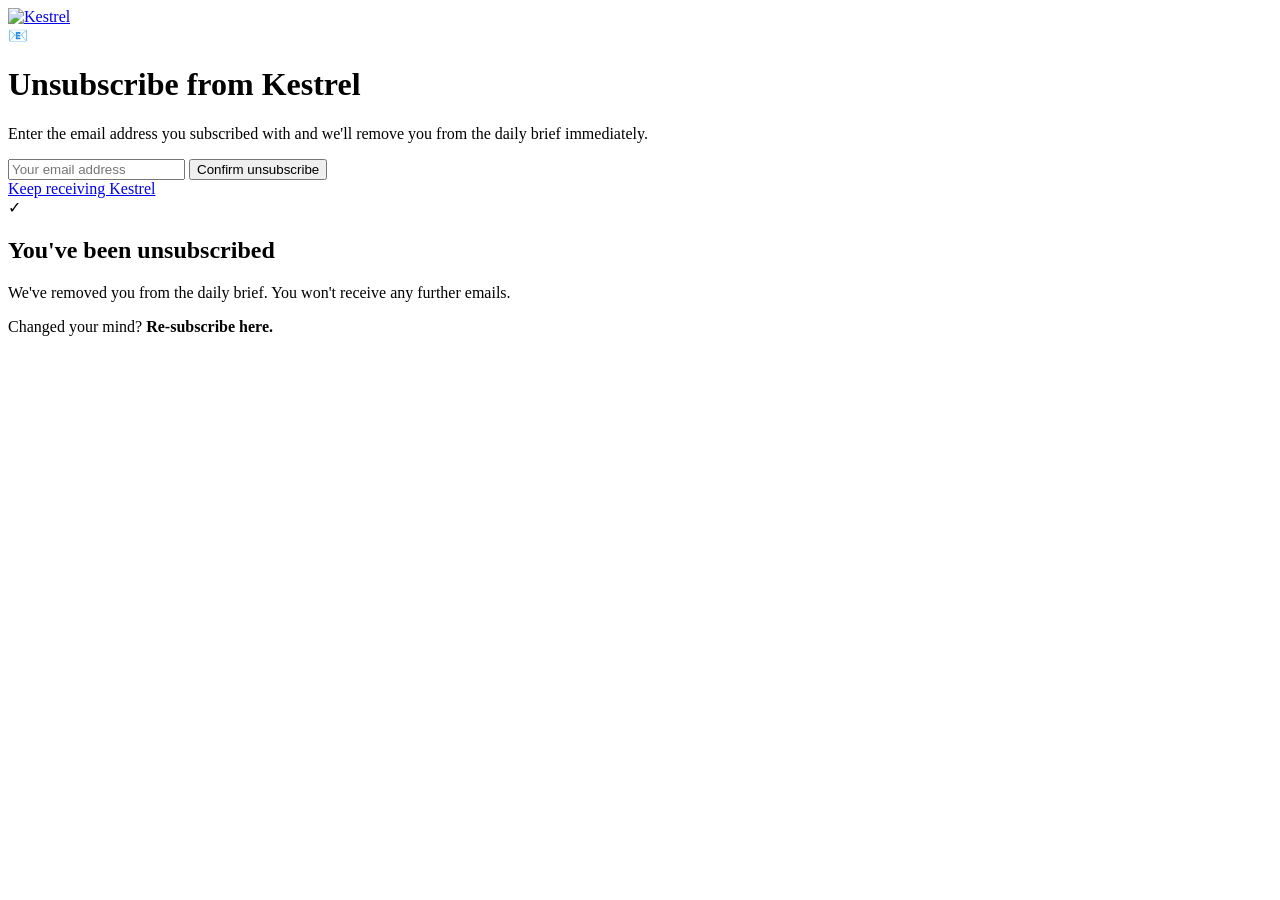
==== website/unsubscribe.html @ 00ac621d "Add Kestrel website, snippet enrichment pipeline, and config improvements Website (website/): - Land" ====
<!DOCTYPE html>
<html lang="en">
<head>
  <meta charset="UTF-8">
  <meta name="viewport" content="width=device-width, initial-scale=1.0">
  <title>Unsubscribe — Kestrel</title>
  <meta name="robots" content="noindex">
  <link rel="icon" type="image/png" href="/static/favicon.png">
  <link rel="preconnect" href="https://fonts.googleapis.com">
  <link rel="preconnect" href="https://fonts.gstatic.com" crossorigin>
  <link href="https://fonts.googleapis.com/css2?family=Inter:wght@300;400;500;600;700;800&display=swap" rel="stylesheet">
  <link rel="stylesheet" href="/static/style.css">
</head>
<body>

<main class="unsub-page" role="main">

  <a href="/" aria-label="Back to Kestrel home">
    <img src="/static/logo-light.png" class="unsub-logo" alt="Kestrel">
  </a>

  <div class="unsub-card">

    <!-- Form state -->
    <div class="unsub-card-body">
      <div class="unsub-icon" aria-hidden="true">&#128231;</div>
      <h1>Unsubscribe from Kestrel</h1>
      <p>Enter the email address you subscribed with and we'll remove you from the daily brief immediately.</p>

      <form class="unsub-form unsubscribe-form" novalidate>
        <input
          type="email"
          name="email"
          id="unsub-email"
          placeholder="Your email address"
          required
          autocomplete="email"
        >
        <button type="submit" class="btn-danger">Confirm unsubscribe</button>
        <div class="form-status" role="status" aria-live="polite"></div>
        <a href="/" class="btn-ghost">Keep receiving Kestrel</a>
      </form>
    </div>

    <!-- Success state (shown by JS) -->
    <div class="unsub-done" role="status">
      <div class="unsub-done-icon" aria-hidden="true">&#10003;</div>
      <h2>You've been unsubscribed</h2>
      <p>We've removed you from the daily brief. You won't receive any further emails.</p>
      <p>Changed your mind? <a href="/#subscribe" style="color:var(--violet);font-weight:600;text-decoration:none;">Re-subscribe here.</a></p>
    </div>

  </div>

</main>

<script src="/static/script.js"></script>
</body>
</html>
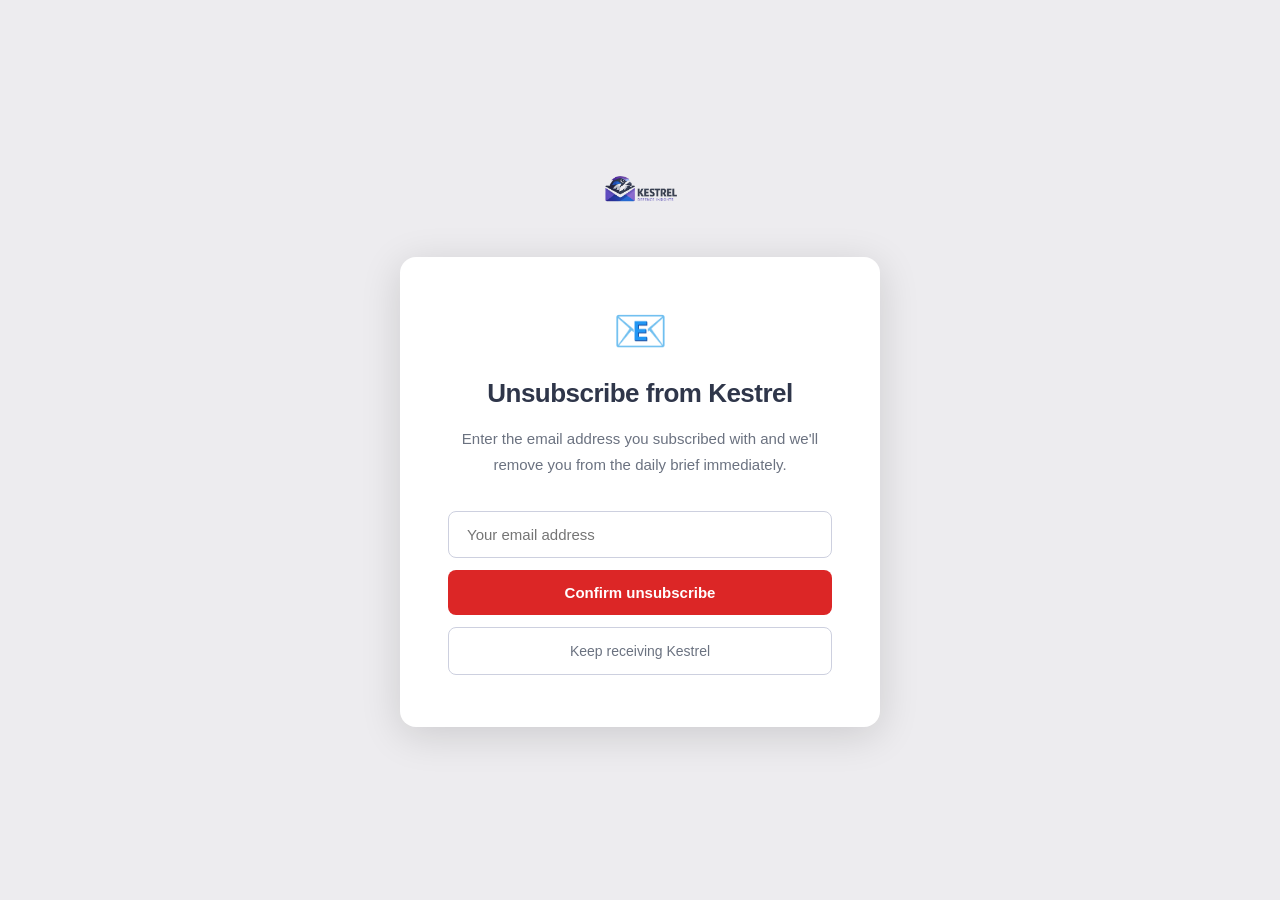
==== commit ec6a2f33: "Rebuild website CSS/HTML and refresh data files Fix website rendering: rewrite style.css to match BE" ====
--- a/website/unsubscribe.html
+++ b/website/unsubscribe.html
@@ -5,18 +5,18 @@
   <meta name="viewport" content="width=device-width, initial-scale=1.0">
   <title>Unsubscribe — Kestrel</title>
   <meta name="robots" content="noindex">
-  <link rel="icon" type="image/png" href="/static/favicon.png">
+  <link rel="icon" type="image/png" href="static/favicon.png">
   <link rel="preconnect" href="https://fonts.googleapis.com">
   <link rel="preconnect" href="https://fonts.gstatic.com" crossorigin>
   <link href="https://fonts.googleapis.com/css2?family=Inter:wght@300;400;500;600;700;800&display=swap" rel="stylesheet">
-  <link rel="stylesheet" href="/static/style.css">
+  <link rel="stylesheet" href="static/style.css">
 </head>
 <body>
 
 <main class="unsub-page" role="main">
 
   <a href="/" aria-label="Back to Kestrel home">
-    <img src="/static/logo-light.png" class="unsub-logo" alt="Kestrel">
+    <img src="static/logo-light.png" class="unsub-logo" alt="Kestrel">
   </a>
 
   <div class="unsub-card">
@@ -54,6 +54,6 @@
 
 </main>
 
-<script src="/static/script.js"></script>
+<script src="static/script.js"></script>
 </body>
 </html>
--- a/website/static/style.css
+++ b/website/static/style.css
@@ -0,0 +1,668 @@
+/* =========================================================
+   KESTREL — Website Stylesheet
+   Brand: Navy #2F364A · Violet #8A6BCD · Blue #2568D0
+   ========================================================= */
+
+:root {
+  --navy:        #2F364A;
+  --navy-mid:    #3A4152;
+  --violet:      #8A6BCD;
+  --violet-dark: #6451B3;
+  --blue:        #2568D0;
+  --grey:        #EDECEF;
+  --grey-mid:    #CDD0DF;
+  --angle-bg:    #F0EBF8;
+  --white:       #FFFFFF;
+  --body:        #2F364A;
+  --muted:       #6B7280;
+  --radius:      8px;
+  --max-w:       1120px;
+  --font:        'DM Sans', Arial, 'Helvetica Neue', sans-serif;
+  --font-mono:   'IBM Plex Mono', monospace;
+  --shadow:      0 2px 16px rgba(0,0,0,.10);
+  --shadow-lg:   0 8px 40px rgba(0,0,0,.14);
+}
+
+*, *::before, *::after { box-sizing: border-box; margin: 0; padding: 0; }
+html { scroll-behavior: smooth; }
+body {
+  font-family: var(--font);
+  color: var(--body);
+  background: var(--white);
+  line-height: 1.6;
+  -webkit-font-smoothing: antialiased;
+}
+a { color: inherit; text-decoration: none; }
+
+.container { max-width: var(--max-w); margin: 0 auto; padding: 0 28px; }
+
+/* ── Navigation ─────────────────────────────────────────── */
+.site-nav {
+  position: fixed; top: 0; left: 0; right: 0;
+  z-index: 200;
+  padding: 20px 0;
+  transition: background .3s, box-shadow .3s, padding .3s;
+}
+.site-nav.scrolled {
+  background: rgba(255,255,255,.97);
+  backdrop-filter: blur(12px);
+  box-shadow: 0 1px 0 var(--grey-mid);
+  padding: 14px 0;
+}
+.site-nav__inner {
+  display: flex;
+  align-items: center;
+  justify-content: space-between;
+}
+.site-nav__logo {
+  display: flex;
+  align-items: center;
+  text-decoration: none;
+}
+.site-nav__logo img { height: 30px; width: auto; display: block; }
+.site-nav__tagline {
+  flex: 1;
+  text-align: center;
+  padding: 0 24px;
+  font-size: 12px;
+  font-style: italic;
+  color: rgba(255,255,255,.55);
+  letter-spacing: .01em;
+  white-space: nowrap;
+  overflow: hidden;
+  text-overflow: ellipsis;
+}
+.site-nav.scrolled .site-nav__tagline { color: var(--muted); }
+.site-nav__cta {
+  flex-shrink: 0;
+  padding: 10px 22px;
+  background: var(--violet);
+  color: var(--white);
+  border-radius: var(--radius);
+  font-size: 14px;
+  font-weight: 600;
+  letter-spacing: .01em;
+  transition: background .2s, transform .15s;
+}
+.site-nav__cta:hover { background: var(--violet-dark); transform: translateY(-1px); }
+
+/* ── Hero ───────────────────────────────────────────────── */
+.hero {
+  background: var(--navy);
+  padding: 140px 0 100px;
+  text-align: center;
+  position: relative;
+  overflow: hidden;
+}
+.hero::before {
+  content: '';
+  position: absolute;
+  top: -180px; right: -180px;
+  width: 680px; height: 680px;
+  background: radial-gradient(circle, rgba(138,107,205,.22) 0%, transparent 68%);
+  pointer-events: none;
+}
+.hero::after {
+  content: '';
+  position: absolute;
+  bottom: -120px; left: -80px;
+  width: 500px; height: 500px;
+  background: radial-gradient(circle, rgba(37,104,208,.12) 0%, transparent 65%);
+  pointer-events: none;
+}
+.hero .container { position: relative; z-index: 1; }
+.hero__eyebrow {
+  font-size: 11px;
+  font-weight: 600;
+  letter-spacing: 2px;
+  text-transform: uppercase;
+  color: var(--violet);
+  margin-bottom: 28px;
+}
+.hero__h1 {
+  font-family: 'Space Grotesk', var(--font);
+  font-size: clamp(38px, 5.5vw, 62px);
+  font-weight: 700;
+  line-height: 1.08;
+  color: var(--white);
+  letter-spacing: -.03em;
+  margin-bottom: 24px;
+}
+.hero__sub {
+  font-size: 18px;
+  color: rgba(237,236,239,.72);
+  line-height: 1.7;
+  max-width: 540px;
+  margin: 0 auto 44px;
+}
+.hero__form { max-width: 440px; margin: 0 auto; }
+.hero__form-row {
+  display: flex;
+  flex-direction: column;
+  gap: 10px;
+  margin-bottom: 10px;
+}
+.hero__form input[type="email"] {
+  width: 100%;
+  padding: 14px 18px;
+  font-size: 15px;
+  font-family: var(--font);
+  border: 1px solid rgba(237,236,239,.2);
+  border-radius: var(--radius);
+  background: rgba(255,255,255,.08);
+  color: var(--white);
+  outline: none;
+  transition: border-color .2s, background .2s;
+}
+.hero__form input[type="email"]::placeholder { color: rgba(255,255,255,.38); }
+.hero__form input[type="email"]:focus { border-color: var(--violet); background: rgba(255,255,255,.12); }
+.hero__note {
+  font-size: 12px;
+  color: rgba(237,236,239,.42);
+  margin-top: 10px;
+}
+
+/* ── Shared button ──────────────────────────────────────── */
+.btn-primary {
+  width: 100%;
+  padding: 15px 28px;
+  background: var(--violet);
+  color: var(--white);
+  border: none;
+  border-radius: var(--radius);
+  font-size: 15px;
+  font-weight: 600;
+  font-family: var(--font);
+  cursor: pointer;
+  transition: background .2s, transform .15s, box-shadow .2s;
+  letter-spacing: .01em;
+}
+.btn-primary:hover {
+  background: var(--violet-dark);
+  transform: translateY(-1px);
+  box-shadow: 0 6px 20px rgba(100,81,179,.35);
+}
+.btn-primary:active { transform: translateY(0); }
+.btn-primary:disabled { opacity: .6; cursor: not-allowed; transform: none; }
+.btn-primary--light {
+  background: var(--white);
+  color: var(--violet-dark);
+}
+.btn-primary--light:hover { background: var(--grey); }
+
+/* ── Form status ────────────────────────────────────────── */
+.form-status {
+  margin-top: 12px;
+  padding: 12px 16px;
+  border-radius: var(--radius);
+  font-size: 14px;
+  font-weight: 500;
+  display: none;
+}
+.form-status.success { background: rgba(138,107,205,.2); color: #C4B5FD; display: block; }
+.form-status.error   { background: rgba(220,38,38,.15);  color: #FCA5A5; display: block; }
+
+/* ── Brief demo section ─────────────────────────────────── */
+.brief-demo {
+  padding: 80px 0 100px;
+  background: var(--grey);
+}
+.brief-demo > .container { max-width: 780px; }
+
+/* Document card — mimics the actual email brief */
+.brief-doc {
+  background: var(--white);
+  border-radius: 12px;
+  overflow: hidden;
+  box-shadow: var(--shadow-lg);
+  border: 1px solid var(--grey-mid);
+}
+.brief-doc__masthead {
+  background: var(--grey);
+  border-bottom: 1px solid var(--grey-mid);
+  padding: 22px 40px;
+  text-align: center;
+}
+.brief-doc__masthead img { height: 52px; width: auto; }
+.brief-doc__disclaimer {
+  background: var(--grey);
+  padding: 8px 40px 14px;
+  font-size: 11px;
+  color: var(--muted);
+  text-align: center;
+  border-bottom: 1px solid var(--grey-mid);
+}
+.brief-doc__slotbar {
+  background: var(--grey);
+  border-bottom: 1px solid var(--grey-mid);
+  padding: 12px 40px;
+  text-align: center;
+}
+.brief-doc__tagline {
+  font-size: 13px;
+  color: var(--body);
+  font-style: italic;
+  margin-bottom: 4px;
+}
+.brief-doc__slot {
+  font-size: 12px;
+  color: var(--muted);
+}
+.brief-doc__section-hdr {
+  padding: 20px 40px 0;
+}
+.brief-doc__section-label {
+  display: inline-block;
+  font-size: 13px;
+  font-weight: 700;
+  text-transform: uppercase;
+  letter-spacing: 1px;
+  color: var(--blue);
+  border-bottom: 2px solid var(--blue);
+  padding-bottom: 6px;
+}
+
+/* Individual brief items */
+.brief-doc__item {
+  display: flex;
+  gap: 18px;
+  padding: 20px 40px 24px;
+  border-bottom: 1px solid var(--grey);
+}
+.brief-doc__item:last-of-type { border-bottom: none; }
+.brief-doc__item-num {
+  flex-shrink: 0;
+  width: 28px;
+  height: 28px;
+  background: var(--navy);
+  color: var(--white);
+  border-radius: 50%;
+  display: flex;
+  align-items: center;
+  justify-content: center;
+  font-size: 11px;
+  font-weight: 700;
+  font-family: var(--font-mono);
+  margin-top: 2px;
+}
+.brief-doc__item-body { flex: 1; min-width: 0; }
+.brief-doc__headline {
+  font-size: 15px;
+  font-weight: 700;
+  color: var(--navy);
+  line-height: 1.4;
+  margin-bottom: 12px;
+}
+.brief-doc__field { margin-bottom: 8px; }
+.brief-doc__field-label {
+  font-size: 9px;
+  font-weight: 700;
+  text-transform: uppercase;
+  letter-spacing: 1px;
+  color: var(--muted);
+  margin-bottom: 3px;
+}
+.brief-doc__field-text {
+  font-size: 13px;
+  color: var(--body);
+  line-height: 1.6;
+}
+.brief-doc__angle {
+  background: var(--angle-bg);
+  border-left: 3px solid var(--violet);
+  border-radius: 0 6px 6px 0;
+  padding: 10px 14px;
+  margin-top: 10px;
+}
+.brief-doc__angle-label {
+  font-size: 9px;
+  font-weight: 700;
+  text-transform: uppercase;
+  letter-spacing: 1px;
+  color: var(--violet);
+  margin-bottom: 4px;
+}
+.brief-doc__angle-text {
+  font-size: 12px;
+  color: var(--body);
+  line-height: 1.6;
+}
+
+/* Blurred content — unreadable but shape/structure visible */
+.blurred {
+  filter: blur(5px);
+  user-select: none;
+  pointer-events: none;
+}
+
+/* Violet variant for section label (Watchpoints, AusTender) */
+.brief-doc__section-label--violet {
+  color: var(--violet);
+  border-color: var(--violet);
+}
+
+/* Bullet lists for Watchpoints / AusTender sections */
+.brief-doc__bullets {
+  list-style: disc;
+  padding: 10px 40px 18px 58px;
+}
+.brief-doc__bullet {
+  font-size: 13px;
+  color: var(--body);
+  line-height: 1.6;
+  margin-bottom: 7px;
+}
+.brief-doc__bullets--austender .brief-doc__bullet {
+  font-size: 11px;
+  font-family: var(--font-mono);
+  list-style: none;
+  margin-left: -18px;
+}
+
+/* Gate — gradient + inline CTA */
+.brief-doc__gate {
+  position: relative;
+  background: var(--white);
+}
+.brief-doc__gate-fade {
+  height: 80px;
+  background: linear-gradient(to bottom, rgba(255,255,255,0), var(--white));
+  margin-top: -80px;
+  position: relative;
+  z-index: 1;
+}
+.brief-doc__gate-cta {
+  text-align: center;
+  padding: 24px 40px 36px;
+}
+.gate__count {
+  font-size: 13px;
+  color: var(--muted);
+  margin-bottom: 10px;
+  font-style: italic;
+}
+.gate__h2 {
+  font-family: 'Space Grotesk', var(--font);
+  font-size: 22px;
+  font-weight: 700;
+  color: var(--navy);
+  margin-bottom: 22px;
+}
+.gate__form {
+  max-width: 380px;
+  margin: 0 auto;
+  display: flex;
+  flex-direction: column;
+  gap: 10px;
+}
+.gate__form input {
+  width: 100%;
+  padding: 13px 16px;
+  font-size: 14px;
+  font-family: var(--font);
+  border: 1px solid var(--grey-mid);
+  border-radius: var(--radius);
+  color: var(--body);
+  background: var(--white);
+  outline: none;
+  transition: border-color .2s;
+}
+.gate__form input:focus { border-color: var(--violet); }
+.gate__note {
+  font-size: 12px;
+  color: var(--muted);
+  margin-top: 6px;
+}
+
+/* ── Differentiators ────────────────────────────────────── */
+.diffs {
+  padding: 80px 0;
+  background: var(--white);
+}
+.diffs__eyebrow {
+  font-size: 15px;
+  font-weight: 700;
+  letter-spacing: 2px;
+  text-transform: uppercase;
+  color: var(--violet);
+  text-align: center;
+  margin-bottom: 40px;
+}
+.diffs__grid {
+  display: grid;
+  grid-template-columns: repeat(3, minmax(0, 360px));
+  gap: 24px;
+  justify-content: center;
+}
+.diff-item {
+  background: var(--grey);
+  border-radius: 12px;
+  padding: 32px 28px;
+  border: 1px solid var(--grey-mid);
+  transition: transform .25s, box-shadow .25s;
+  text-align: center;
+}
+.diff-item:hover { transform: translateY(-4px); box-shadow: var(--shadow-lg); }
+.diff-item__label {
+  font-family: 'Space Grotesk', var(--font);
+  font-size: 17px;
+  font-weight: 700;
+  color: var(--navy);
+  margin-bottom: 10px;
+}
+.diff-item__text {
+  font-size: 14px;
+  color: var(--muted);
+  line-height: 1.75;
+}
+.diff-item__tagline {
+  font-size: 13px;
+  font-style: italic;
+  color: var(--violet-dark);
+  margin-top: 14px;
+  line-height: 1.5;
+  font-weight: 500;
+}
+
+/* ── Subscribe block ────────────────────────────────────── */
+.subscribe-block {
+  background: var(--navy);
+  padding: 100px 0;
+  text-align: center;
+  position: relative;
+  overflow: hidden;
+}
+.subscribe-block::before {
+  content: '';
+  position: absolute;
+  top: -200px; right: -200px;
+  width: 600px; height: 600px;
+  background: radial-gradient(circle, rgba(138,107,205,.18) 0%, transparent 65%);
+  pointer-events: none;
+}
+.subscribe-block .container { position: relative; z-index: 1; }
+.subscribe-block__h2 {
+  font-family: 'Space Grotesk', var(--font);
+  font-size: clamp(28px, 3.5vw, 42px);
+  font-weight: 700;
+  color: var(--white);
+  letter-spacing: -.025em;
+  margin-bottom: 16px;
+}
+.subscribe-block__sub {
+  font-size: 16px;
+  color: rgba(237,236,239,.65);
+  line-height: 1.7;
+  max-width: 460px;
+  margin: 0 auto 44px;
+}
+.subscribe-block__form {
+  max-width: 420px;
+  margin: 0 auto;
+  display: flex;
+  flex-direction: column;
+  gap: 10px;
+}
+.subscribe-block__form input {
+  padding: 14px 18px;
+  font-size: 15px;
+  font-family: var(--font);
+  border: 1px solid rgba(237,236,239,.2);
+  border-radius: var(--radius);
+  background: rgba(255,255,255,.08);
+  color: var(--white);
+  outline: none;
+  transition: border-color .2s, background .2s;
+}
+.subscribe-block__form input::placeholder { color: rgba(255,255,255,.35); }
+.subscribe-block__form input:focus { border-color: var(--violet); background: rgba(255,255,255,.12); }
+.subscribe-block__form .form-status.success { color: #C4B5FD; background: rgba(138,107,205,.2); }
+.subscribe-block__form .form-status.error   { color: #FCA5A5; background: rgba(220,38,38,.15); }
+.subscribe-block__note {
+  font-size: 12px;
+  color: rgba(237,236,239,.38);
+  margin-top: 12px;
+}
+
+/* ── Footer ─────────────────────────────────────────────── */
+.site-footer {
+  background: var(--navy-mid);
+  padding: 56px 0 36px;
+  border-top: 1px solid rgba(237,236,239,.07);
+  color: rgba(237,236,239,.65);
+}
+.site-footer__inner {
+  display: flex;
+  align-items: flex-start;
+  justify-content: space-between;
+  gap: 48px;
+  margin-bottom: 40px;
+}
+.site-footer__brand img { height: 28px; display: block; margin-bottom: 12px; }
+.site-footer__tagline {
+  font-size: 13px;
+  color: rgba(237,236,239,.45);
+  line-height: 1.65;
+  font-style: italic;
+  max-width: 260px;
+}
+.site-footer__nav {
+  display: flex;
+  gap: 28px;
+  flex-wrap: wrap;
+}
+.site-footer__nav a {
+  font-size: 14px;
+  color: rgba(237,236,239,.55);
+  transition: color .2s;
+}
+.site-footer__nav a:hover { color: var(--white); }
+.site-footer__bottom {
+  border-top: 1px solid rgba(237,236,239,.07);
+  padding-top: 24px;
+  display: flex;
+  justify-content: space-between;
+  align-items: center;
+  font-size: 12px;
+  color: rgba(237,236,239,.32);
+}
+.site-footer__bottom a { color: rgba(237,236,239,.45); transition: color .2s; }
+.site-footer__bottom a:hover { color: var(--white); }
+
+/* ── Unsubscribe page ───────────────────────────────────── */
+.unsub-page {
+  min-height: 100vh;
+  background: var(--grey);
+  display: flex;
+  flex-direction: column;
+  align-items: center;
+  justify-content: center;
+  padding: 40px 24px;
+}
+.unsub-logo { height: 36px; margin-bottom: 40px; }
+.unsub-card {
+  background: var(--white);
+  border-radius: 16px;
+  padding: 52px 48px;
+  max-width: 480px;
+  width: 100%;
+  box-shadow: var(--shadow-lg);
+  text-align: center;
+}
+.unsub-icon { font-size: 44px; margin-bottom: 20px; line-height: 1; }
+.unsub-card h1 { font-size: 26px; font-weight: 800; color: var(--navy); margin-bottom: 12px; letter-spacing: -.02em; }
+.unsub-card p  { font-size: 15px; color: var(--muted); line-height: 1.75; margin-bottom: 32px; }
+.unsub-form { display: flex; flex-direction: column; gap: 12px; }
+.unsub-form input {
+  padding: 14px 18px;
+  font-size: 15px;
+  font-family: var(--font);
+  border: 1px solid var(--grey-mid);
+  border-radius: var(--radius);
+  color: var(--body);
+  outline: none;
+  transition: border-color .2s;
+  background: var(--white);
+}
+.unsub-form input:focus { border-color: var(--violet); }
+.btn-danger {
+  padding: 14px;
+  background: #DC2626;
+  border: none;
+  border-radius: var(--radius);
+  font-size: 15px;
+  font-weight: 600;
+  font-family: var(--font);
+  color: var(--white);
+  cursor: pointer;
+  transition: background .2s, transform .15s;
+}
+.btn-danger:hover { background: #B91C1C; transform: translateY(-1px); }
+.btn-danger:disabled { opacity: .6; cursor: not-allowed; transform: none; }
+.btn-ghost {
+  display: block;
+  padding: 12px;
+  text-align: center;
+  background: transparent;
+  border: 1px solid var(--grey-mid);
+  border-radius: var(--radius);
+  font-size: 14px;
+  font-weight: 500;
+  font-family: var(--font);
+  color: var(--muted);
+  cursor: pointer;
+  text-decoration: none;
+  transition: border-color .2s, color .2s;
+}
+.btn-ghost:hover { border-color: var(--navy); color: var(--navy); }
+.unsub-done { display: none; text-align: center; }
+.unsub-done-icon { font-size: 48px; margin-bottom: 16px; }
+.unsub-done h2 { font-size: 22px; font-weight: 700; color: var(--navy); margin-bottom: 10px; }
+.unsub-done p  { font-size: 14px; color: var(--muted); margin-bottom: 24px; }
+
+/* ── Scroll reveal ──────────────────────────────────────── */
+.reveal {
+  opacity: 0;
+  transform: translateY(22px);
+  transition: opacity .65s cubic-bezier(.16,1,.3,1), transform .65s cubic-bezier(.16,1,.3,1);
+}
+.reveal.visible { opacity: 1; transform: none; }
+
+/* ── Responsive ─────────────────────────────────────────── */
+@media (max-width: 780px) {
+  .hero { padding: 110px 0 72px; }
+  .brief-doc__item { padding: 16px 24px 20px; gap: 12px; }
+  .brief-doc__masthead { padding: 18px 24px; }
+  .brief-doc__disclaimer { padding: 8px 24px 12px; }
+  .brief-doc__slotbar { padding: 10px 24px; }
+  .brief-doc__section-hdr { padding: 16px 24px 0; }
+  .brief-doc__gate-cta { padding: 20px 24px 28px; }
+  .diffs__grid { grid-template-columns: 1fr; }
+}
+@media (max-width: 640px) {
+  .site-nav__tagline { display: none; }
+  .site-footer__inner { flex-direction: column; gap: 28px; }
+  .site-footer__bottom { flex-direction: column; gap: 8px; text-align: center; }
+  .unsub-card { padding: 40px 28px; }
+  .hero__h1 { font-size: 36px; }
+}
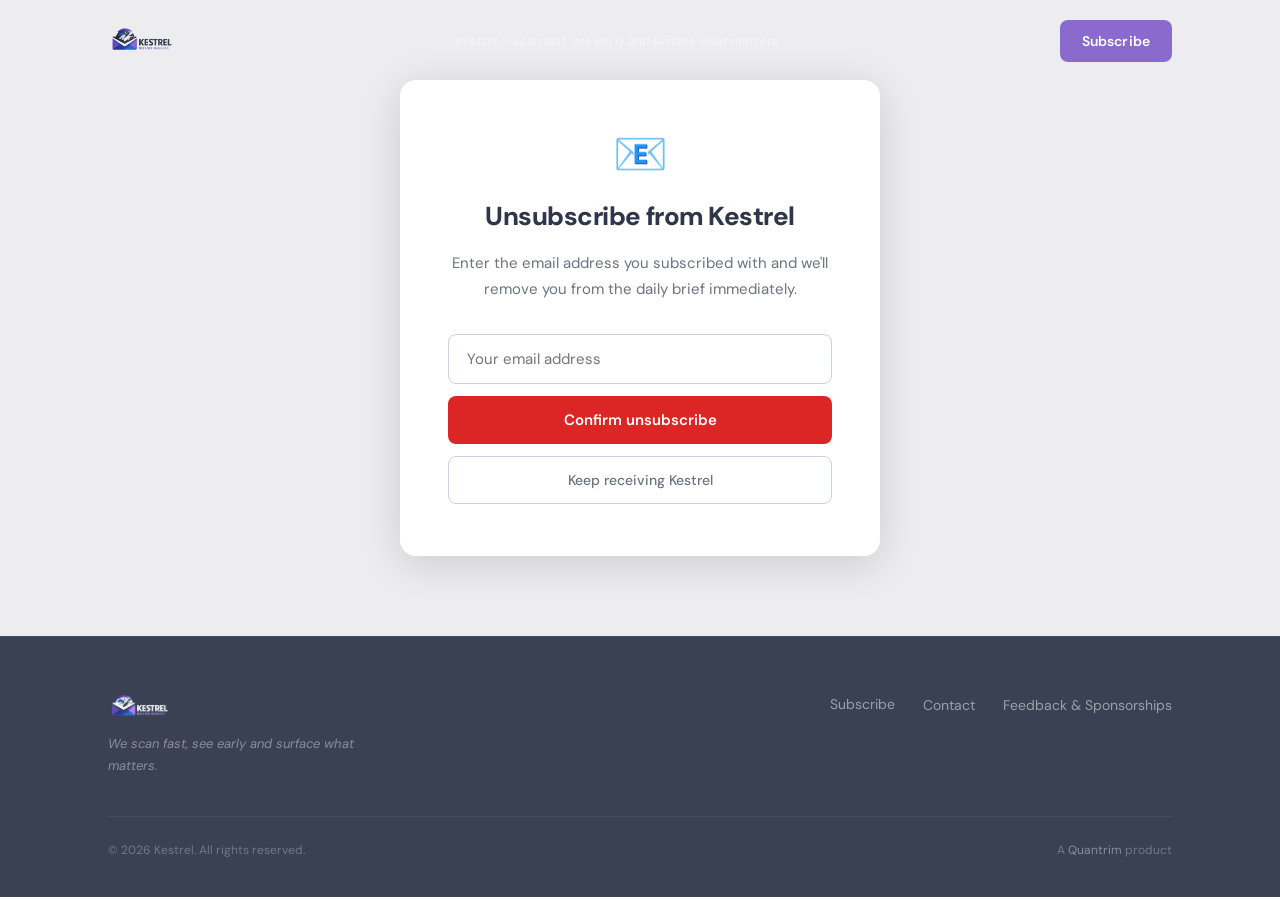
==== commit 476f6e35: "Add unsubscribe page, contact modal multi-trigger, and footer links - unsubscribe.html: rebuilt with" ====
--- a/website/unsubscribe.html
+++ b/website/unsubscribe.html
@@ -8,16 +8,26 @@
   <link rel="icon" type="image/png" href="static/favicon.png">
   <link rel="preconnect" href="https://fonts.googleapis.com">
   <link rel="preconnect" href="https://fonts.gstatic.com" crossorigin>
-  <link href="https://fonts.googleapis.com/css2?family=Inter:wght@300;400;500;600;700;800&display=swap" rel="stylesheet">
+  <link href="https://fonts.googleapis.com/css2?family=Space+Grotesk:wght@500;700&family=DM+Sans:opsz,wght@9..40,400;9..40,500;9..40,600&display=swap" rel="stylesheet">
   <link rel="stylesheet" href="static/style.css">
 </head>
 <body>
 
+<!-- Navigation -->
+<nav class="site-nav" role="navigation" aria-label="Main">
+  <div class="container">
+    <div class="site-nav__inner">
+      <a href="index.html" class="site-nav__logo" aria-label="Kestrel home">
+        <img src="static/logo-light.png" alt="Kestrel" height="30">
+      </a>
+      <span class="site-nav__tagline">Kestrel &mdash; scan fast, see early and surface what matters</span>
+      <a href="index.html#subscribe" class="site-nav__cta">Subscribe</a>
+    </div>
+  </div>
+</nav>
+
+<!-- Unsubscribe page body -->
 <main class="unsub-page" role="main">
-
-  <a href="/" aria-label="Back to Kestrel home">
-    <img src="static/logo-light.png" class="unsub-logo" alt="Kestrel">
-  </a>
 
   <div class="unsub-card">
 
@@ -38,7 +48,7 @@
         >
         <button type="submit" class="btn-danger">Confirm unsubscribe</button>
         <div class="form-status" role="status" aria-live="polite"></div>
-        <a href="/" class="btn-ghost">Keep receiving Kestrel</a>
+        <a href="index.html" class="btn-ghost">Keep receiving Kestrel</a>
       </form>
     </div>
 
@@ -47,13 +57,82 @@
       <div class="unsub-done-icon" aria-hidden="true">&#10003;</div>
       <h2>You've been unsubscribed</h2>
       <p>We've removed you from the daily brief. You won't receive any further emails.</p>
-      <p>Changed your mind? <a href="/#subscribe" style="color:var(--violet);font-weight:600;text-decoration:none;">Re-subscribe here.</a></p>
+      <p>Changed your mind? <a href="index.html#subscribe" style="color:var(--violet);font-weight:600;">Re-subscribe here.</a></p>
     </div>
 
   </div>
 
 </main>
 
+<!-- Footer -->
+<footer class="site-footer unsub-footer">
+  <div class="container">
+    <div class="site-footer__inner">
+      <div class="site-footer__brand">
+        <img src="static/logo-dark.png" alt="Kestrel" height="28">
+        <p class="site-footer__tagline">We scan fast, see early and surface what matters.</p>
+      </div>
+      <nav class="site-footer__nav" aria-label="Footer navigation">
+        <a href="index.html#subscribe">Subscribe</a>
+        <button class="footer-modal-btn" data-open-contact-modal>Contact</button>
+        <button class="footer-modal-btn" data-open-contact-modal>Feedback &amp; Sponsorships</button>
+      </nav>
+    </div>
+    <div class="site-footer__bottom">
+      <span>&copy; 2026 Kestrel. All rights reserved.</span>
+      <span>A <a href="https://quantrim.com" target="_blank" rel="noopener">Quantrim</a> product</span>
+    </div>
+  </div>
+</footer>
+
+<!-- Contact / Feedback & Sponsorships modal -->
+<div class="modal-overlay" id="contact-modal" role="dialog" aria-modal="true" aria-labelledby="contact-modal-title">
+  <div class="modal-card" role="document">
+    <button class="modal-close" id="close-contact-modal" aria-label="Close">&times;</button>
+    <h2 class="modal-title" id="contact-modal-title">Feedback &amp; Sponsorships</h2>
+    <p class="modal-sub">Questions, feedback, or sponsorship enquiries — we'd love to hear from you.</p>
+
+    <form class="contact-form" id="contact-form" novalidate>
+      <!-- Honeypot — hidden from humans, bots fill it in -->
+      <input type="text" name="_gotcha" class="contact-honeypot" tabindex="-1" autocomplete="off">
+
+      <div class="contact-grid">
+        <div class="contact-field">
+          <label for="cf-name">Name <span aria-hidden="true">*</span></label>
+          <input type="text" id="cf-name" name="name" required autocomplete="name" placeholder="Your name">
+        </div>
+        <div class="contact-field">
+          <label for="cf-company">Company</label>
+          <input type="text" id="cf-company" name="company" autocomplete="organization" placeholder="Organisation (optional)">
+        </div>
+      </div>
+      <div class="contact-field">
+        <label for="cf-email">Email <span aria-hidden="true">*</span></label>
+        <input type="email" id="cf-email" name="email" required autocomplete="email" placeholder="your@email.com">
+      </div>
+      <div class="contact-field">
+        <label for="cf-message">Message <span aria-hidden="true">*</span></label>
+        <textarea id="cf-message" name="message" rows="4" required placeholder="Your message…"></textarea>
+      </div>
+      <div class="contact-field contact-field--challenge">
+        <label for="cf-challenge"><span id="challenge-question">What is 3 + 4?</span> <span aria-hidden="true">*</span></label>
+        <input type="number" id="cf-challenge" name="challenge" required autocomplete="off" placeholder="Answer" style="max-width:120px;">
+      </div>
+
+      <div class="form-status" id="contact-status" role="status" aria-live="polite"></div>
+      <button type="submit" class="btn-primary contact-submit">Send message</button>
+    </form>
+
+    <!-- Success state -->
+    <div class="contact-done" id="contact-done" hidden>
+      <div class="contact-done__icon" aria-hidden="true">&#10003;</div>
+      <h3 class="contact-done__h3">Message sent</h3>
+      <p class="contact-done__p">Thanks — we'll be in touch shortly.</p>
+      <button class="btn-ghost" id="contact-done-close">Close</button>
+    </div>
+  </div>
+</div>
+
 <script src="static/script.js"></script>
 </body>
 </html>
--- a/website/static/style.css
+++ b/website/static/style.css
@@ -571,13 +571,11 @@
 
 /* ── Unsubscribe page ───────────────────────────────────── */
 .unsub-page {
-  min-height: 100vh;
   background: var(--grey);
   display: flex;
   flex-direction: column;
   align-items: center;
-  justify-content: center;
-  padding: 40px 24px;
+  padding: 80px 24px;
 }
 .unsub-logo { height: 36px; margin-bottom: 40px; }
 .unsub-card {
@@ -639,6 +637,166 @@
 .unsub-done-icon { font-size: 48px; margin-bottom: 16px; }
 .unsub-done h2 { font-size: 22px; font-weight: 700; color: var(--navy); margin-bottom: 10px; }
 .unsub-done p  { font-size: 14px; color: var(--muted); margin-bottom: 24px; }
+
+/* ── Footer modal trigger button ───────────────────────── */
+.footer-modal-btn {
+  background: none;
+  border: none;
+  padding: 0;
+  font-size: 14px;
+  font-family: var(--font);
+  color: rgba(237,236,239,.55);
+  cursor: pointer;
+  transition: color .2s;
+  text-align: left;
+}
+.footer-modal-btn:hover { color: var(--white); }
+
+/* ── Contact modal ──────────────────────────────────────── */
+.modal-overlay {
+  position: fixed;
+  inset: 0;
+  background: rgba(47,54,74,.75);
+  backdrop-filter: blur(4px);
+  -webkit-backdrop-filter: blur(4px);
+  display: flex;
+  align-items: center;
+  justify-content: center;
+  z-index: 1000;
+  padding: 24px;
+  opacity: 0;
+  visibility: hidden;
+  transition: opacity .22s ease, visibility .22s ease;
+}
+.modal-overlay.open {
+  opacity: 1;
+  visibility: visible;
+}
+.modal-card {
+  background: var(--white);
+  border-radius: 16px;
+  padding: 44px 48px;
+  max-width: 560px;
+  width: 100%;
+  max-height: 90vh;
+  overflow-y: auto;
+  position: relative;
+  box-shadow: 0 24px 80px rgba(0,0,0,.28);
+  transform: translateY(18px);
+  transition: transform .25s cubic-bezier(.16,1,.3,1);
+}
+.modal-overlay.open .modal-card { transform: none; }
+.modal-close {
+  position: absolute;
+  top: 18px; right: 20px;
+  background: none;
+  border: none;
+  font-size: 22px;
+  color: var(--muted);
+  cursor: pointer;
+  line-height: 1;
+  padding: 4px 8px;
+  border-radius: 6px;
+  transition: background .15s, color .15s;
+}
+.modal-close:hover { background: var(--grey); color: var(--navy); }
+.modal-title {
+  font-family: 'Space Grotesk', var(--font);
+  font-size: 22px;
+  font-weight: 700;
+  color: var(--navy);
+  margin-bottom: 8px;
+  letter-spacing: -.02em;
+}
+.modal-sub {
+  font-size: 14px;
+  color: var(--muted);
+  line-height: 1.65;
+  margin-bottom: 28px;
+}
+
+/* Contact form fields */
+.contact-honeypot {
+  position: absolute;
+  left: -9999px;
+  width: 1px;
+  height: 1px;
+  overflow: hidden;
+  opacity: 0;
+  pointer-events: none;
+}
+.contact-grid {
+  display: grid;
+  grid-template-columns: 1fr 1fr;
+  gap: 14px;
+}
+.contact-field {
+  display: flex;
+  flex-direction: column;
+  gap: 6px;
+  margin-bottom: 14px;
+}
+.contact-field label {
+  font-size: 12px;
+  font-weight: 600;
+  color: var(--navy);
+  text-transform: uppercase;
+  letter-spacing: .6px;
+}
+.contact-field label span { color: var(--violet); }
+.contact-field input,
+.contact-field textarea {
+  padding: 11px 14px;
+  font-size: 14px;
+  font-family: var(--font);
+  border: 1px solid var(--grey-mid);
+  border-radius: var(--radius);
+  color: var(--body);
+  background: var(--white);
+  outline: none;
+  transition: border-color .2s, box-shadow .2s;
+  width: 100%;
+}
+.contact-field input:focus,
+.contact-field textarea:focus {
+  border-color: var(--violet);
+  box-shadow: 0 0 0 3px rgba(138,107,205,.12);
+}
+.contact-field textarea { resize: vertical; min-height: 96px; }
+.contact-field--challenge { margin-top: 4px; }
+.contact-submit { margin-top: 6px; }
+
+/* Contact success state */
+.contact-done {
+  text-align: center;
+  padding: 24px 0 8px;
+}
+.contact-done__icon {
+  width: 52px; height: 52px;
+  background: rgba(138,107,205,.12);
+  color: var(--violet);
+  border-radius: 50%;
+  display: flex; align-items: center; justify-content: center;
+  font-size: 24px;
+  font-weight: 700;
+  margin: 0 auto 18px;
+}
+.contact-done__h3 {
+  font-size: 20px;
+  font-weight: 700;
+  color: var(--navy);
+  margin-bottom: 8px;
+}
+.contact-done__p {
+  font-size: 14px;
+  color: var(--muted);
+  margin-bottom: 24px;
+}
+
+@media (max-width: 560px) {
+  .modal-card { padding: 32px 24px; }
+  .contact-grid { grid-template-columns: 1fr; }
+}
 
 /* ── Scroll reveal ──────────────────────────────────────── */
 .reveal {
